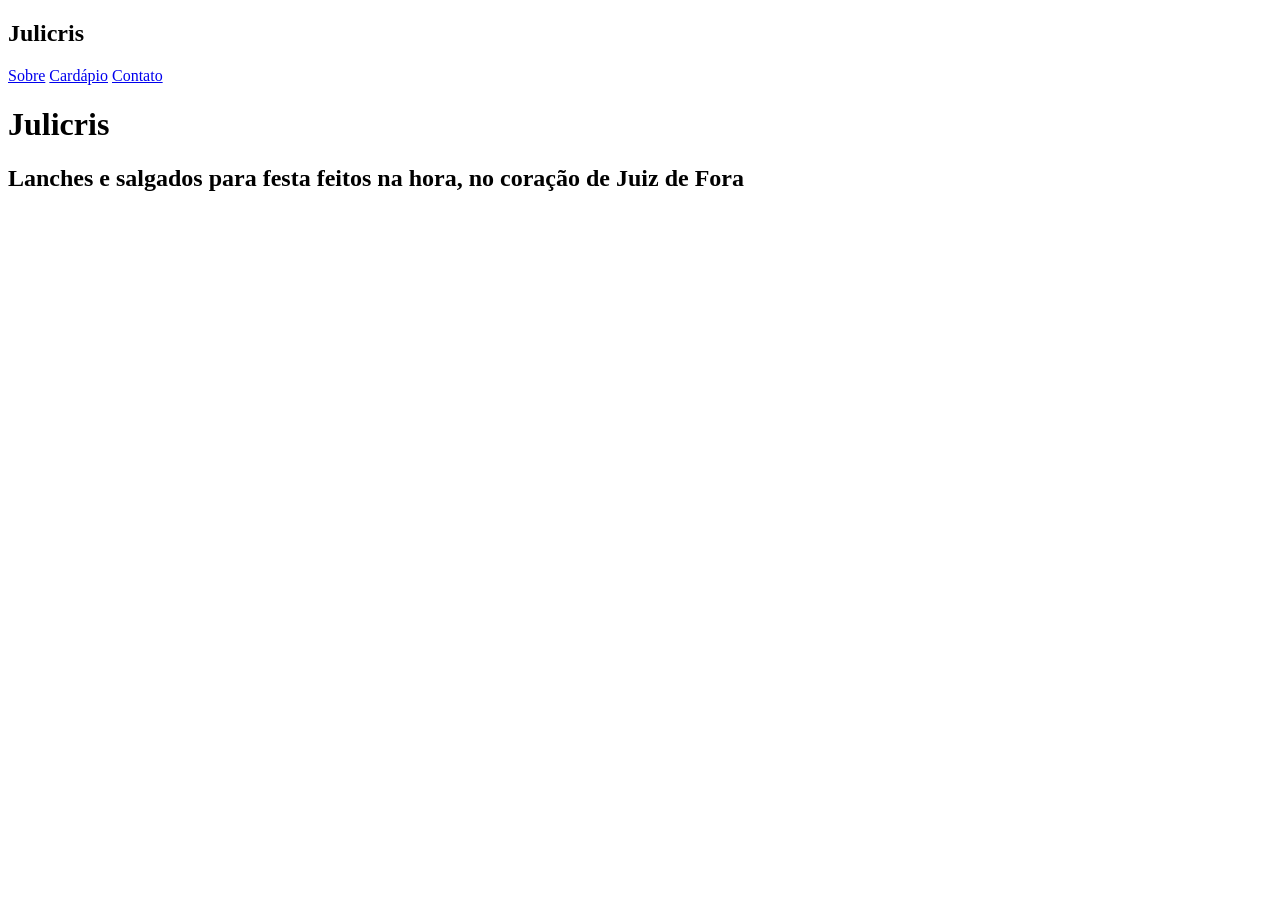
==== index.html @ df120e3b "Adicionando as informações iniciais" ====
<!DOCTYPE html>
<html lang="pt-br">
<head>
    <meta charset="UTF-8">
    <meta http-equiv="X-UA-Compatible" content="IE=edge">
    <meta name="viewport" content="width=device-width, initial-scale=1.0">
    <title>Lanchonete Julicris</title>
</head>
<body>
    <nav class="navbar">
        <div class="container">
            <h1 id="titulo_nav">Julicris</h1>
            <div class="opcoes">
                <a id="sobre_nav" href="#sobre">Sobre</a>
                <a id="cardapio_nav" href="#cardapio">Cardápio</a>
                <a id="contato_nav" href="#contato">Contato</a>
            </div>
        </div>
    </nav>
    <header>
        <h1>Julicris</h1>
        <h2>Lanches e salgados para festa feitos na hora, no coração de Juiz de Fora</h2>
    </header>
</body>
</html>
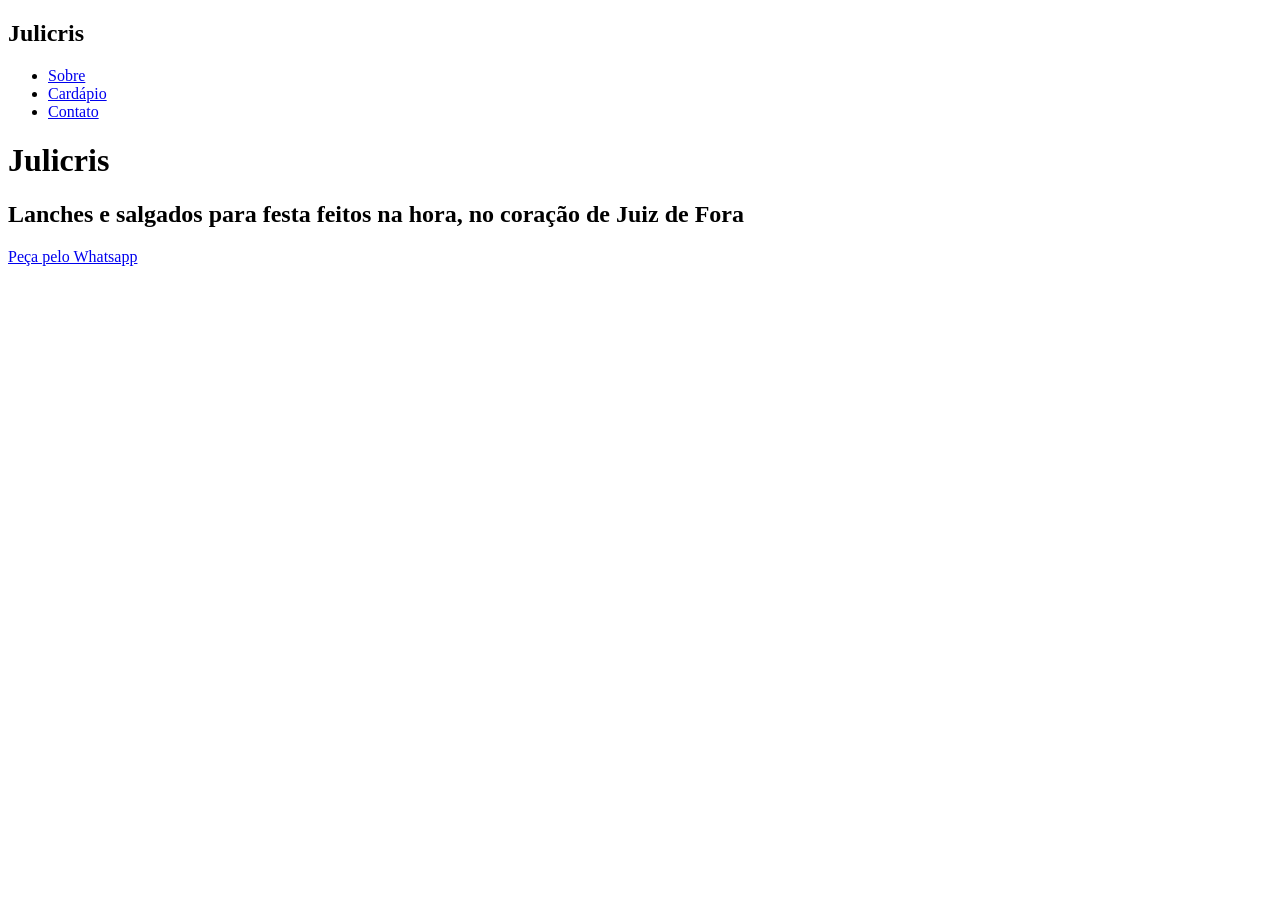
==== commit 328e6c9c: "Criação do esqueleto da página de cardápio e inicio de estilização" ====
--- a/index.html
+++ b/index.html
@@ -4,6 +4,7 @@
     <meta charset="UTF-8">
     <meta http-equiv="X-UA-Compatible" content="IE=edge">
     <meta name="viewport" content="width=device-width, initial-scale=1.0">
+    
     <title>Lanchonete Julicris</title>
 </head>
 <body>
@@ -11,15 +12,23 @@
         <div class="container">
             <h1 id="titulo_nav">Julicris</h1>
             <div class="opcoes">
-                <a id="sobre_nav" href="#sobre">Sobre</a>
-                <a id="cardapio_nav" href="#cardapio">Cardápio</a>
-                <a id="contato_nav" href="#contato">Contato</a>
+                <ul>
+                <li><a id="sobre_nav" href="#sobre">Sobre</a></li>
+                <li><a id="cardapio_nav" href="#cardapio">Cardápio</a></li>
+                <li><a id="contato_nav" href="#contato">Contato</a></li>
+                </ul>
             </div>
         </div>
     </nav>
     <header>
-        <h1>Julicris</h1>
-        <h2>Lanches e salgados para festa feitos na hora, no coração de Juiz de Fora</h2>
+        <div class="titulo_header">
+            <h1>Julicris</h1>
+            <h2>Lanches e salgados para festa feitos na hora, no coração de Juiz de Fora</h2>
+        </div>
+        <div class="botao_wpp">
+            <a href="#">Peça pelo Whatsapp</a>
+        </div>
     </header>
+
 </body>
 </html>
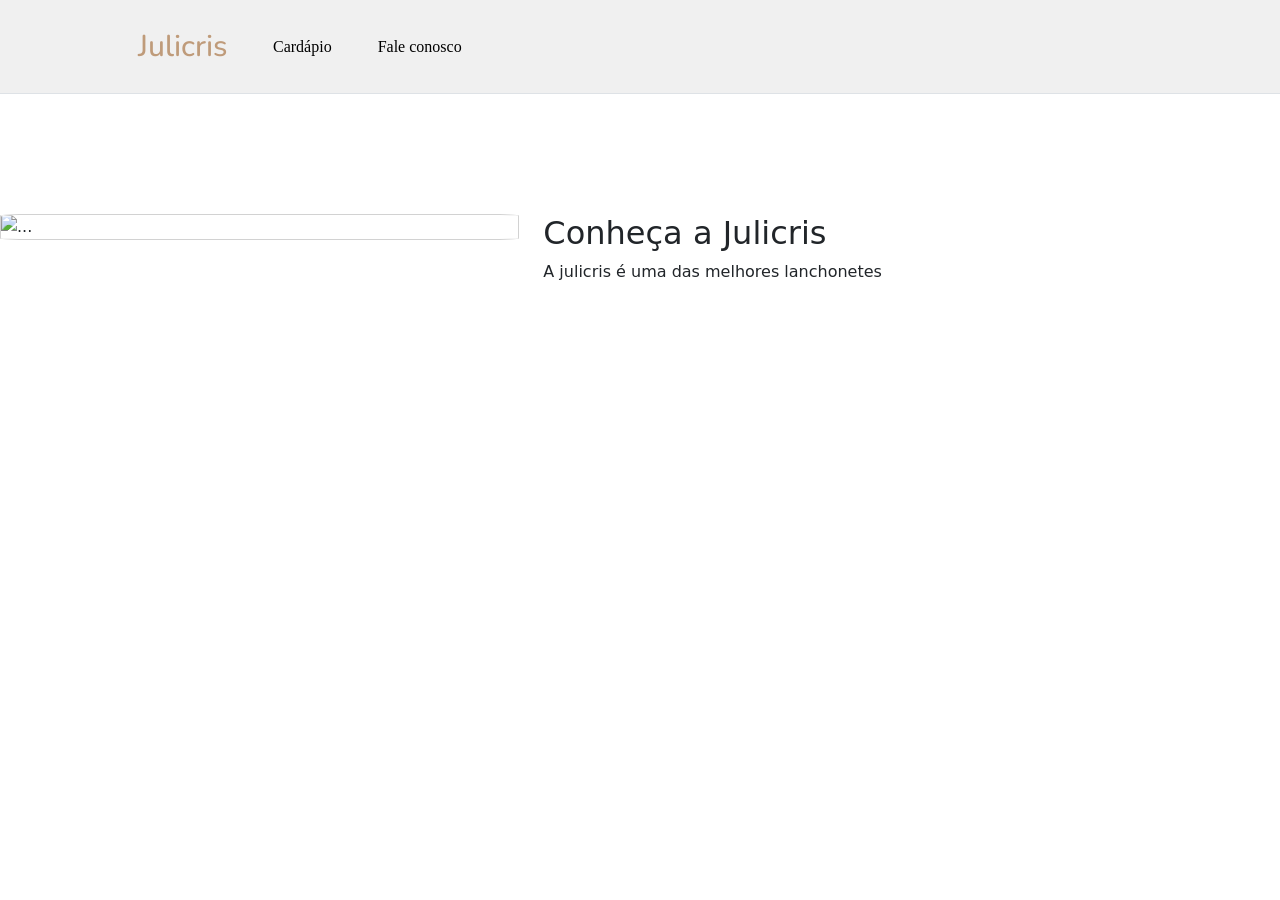
==== commit 58f4688b: "jp fez coisas" ====
--- a/index.html
+++ b/index.html
@@ -1,34 +1,62 @@
 <!DOCTYPE html>
-<html lang="pt-br">
+<html lang="en">
 <head>
     <meta charset="UTF-8">
-    <meta http-equiv="X-UA-Compatible" content="IE=edge">
     <meta name="viewport" content="width=device-width, initial-scale=1.0">
-    
-    <title>Lanchonete Julicris</title>
+    <title>Julicris</title>
+    <link href="https://cdn.jsdelivr.net/npm/bootstrap@5.3.8/dist/css/bootstrap.min.css" rel="stylesheet" integrity="sha384-sRIl4kxILFvY47J16cr9ZwB07vP4J8+LH7qKQnuqkuIAvNWLzeN8tE5YBujZqJLB" crossorigin="anonymous">
+    <link rel="stylesheet" href="assets/css/style.css">
+    <link rel="preconnect" href="https://fonts.googleapis.com">
+    <link rel="preconnect" href="https://fonts.gstatic.com" crossorigin>
+    <link href="https://fonts.googleapis.com/css2?family=Nunito:ital,wght@0,200..1000;1,200..1000&display=swap" rel="stylesheet">
 </head>
 <body>
-    <nav class="navbar">
-        <div class="container">
-            <h1 id="titulo_nav">Julicris</h1>
-            <div class="opcoes">
-                <ul>
-                <li><a id="sobre_nav" href="#sobre">Sobre</a></li>
-                <li><a id="cardapio_nav" href="#cardapio">Cardápio</a></li>
-                <li><a id="contato_nav" href="#contato">Contato</a></li>
-                </ul>
+    <header class="nav p-3 mb-3 border-bottom navegacao">
+    <div class="container">
+        <div class="d-flex flex-wrap align-items-center justify-content-center justify-content-lg-start">
+        
+        <a href="/" class="d-flex align-items-center mb-2 mb-lg-0 link-body-emphasis text-decoration-none">
+            <svg class="bi me-2" width="40" height="32" role="img" aria-label="Bootstrap">
+            <use xlink:href="#bootstrap"></use>
+            </svg>
+        </a>
+        <ul class="nav col-12 col-lg-auto me-lg-auto mb-2 justify-content-center mb-md-0 nav2">
+            <li>
+            <a href="#" class="nav-link px-2 link-secondary logo">Julicris</a>
+            </li>
+            <li>
+            <a href="#" class="nav-link px-2 link-body-emphasis">Cardápio</a>
+            </li>
+            <li>
+            <a href="#" class="nav-link px-2 link-body-emphasis">Fale conosco</a>
+            </li>
+            <li>
+            <a href="#" class="nav-link px-2 link-body-emphasis"></a>
+            </li>
+        </ul>
+
+        </div>
+    </div>
+    </header>
+
+    <div class="sobre-container">
+        <div class="row">
+            <div class="col-7 col-lg-5 ">
+                <div class="card caixa" >
+                    <img class="coxinha" src="https://www.receitadevovo.com.br/_next/image?url=https%3A%2F%2Fd2qcpt1idvpipw.cloudfront.net%2Frecipes%2F2022%2F01%2FMassa-de-salgado-frito.png&w=3840&q=75" class="card-img-top" alt="...">
+                </div>
+            </div>
+            <div class="col-5 col-lg-5 ">
+                <div class="sobre">
+                    <h2>Conheça a Julicris</h2>
+                    <p> A julicris é uma das melhores lanchonetes</p>
+                </div>
             </div>
         </div>
-    </nav>
-    <header>
-        <div class="titulo_header">
-            <h1>Julicris</h1>
-            <h2>Lanches e salgados para festa feitos na hora, no coração de Juiz de Fora</h2>
-        </div>
-        <div class="botao_wpp">
-            <a href="#">Peça pelo Whatsapp</a>
-        </div>
-    </header>
+    </div>
+</div>
 
+    <script src="https://cdn.jsdelivr.net/npm/@popperjs/core@2.11.8/dist/umd/popper.min.js" integrity="sha384-I7E8VVD/ismYTF4hNIPjVp/Zjvgyol6VFvRkX/vR+Vc4jQkC+hVqc2pM8ODewa9r" crossorigin="anonymous"></script>
+    <script src="https://cdn.jsdelivr.net/npm/bootstrap@5.3.8/dist/js/bootstrap.min.js" integrity="sha384-G/EV+4j2dNv+tEPo3++6LCgdCROaejBqfUeNjuKAiuXbjrxilcCdDz6ZAVfHWe1Y" crossorigin="anonymous"></script>
 </body>
-</html>+</html> 
--- a/assets/css/style.css
+++ b/assets/css/style.css
@@ -0,0 +1,37 @@
+*{
+    margin: 0;
+    padding: 0;
+    box-sizing: border-box;
+}
+
+
+body{
+    height: 100vh;
+}
+.navegacao{
+    background-color: rgb(240, 240, 240);
+}
+.nav2{
+    display: flex;
+    align-items: center;
+    gap: 30px;
+    font-family: "montserrat";
+    font-weight: 500;
+    
+}
+
+.logo{
+    font-size: 30px;
+    font-family: "Nunito";
+    color: #BF9B7A !important;
+}
+.caixa{
+    border-radius: 6%;
+    margin-top: 20%;
+}
+.coxinha{
+    border-radius: 6%;
+}
+.sobre{
+    margin-top: 20%;
+}
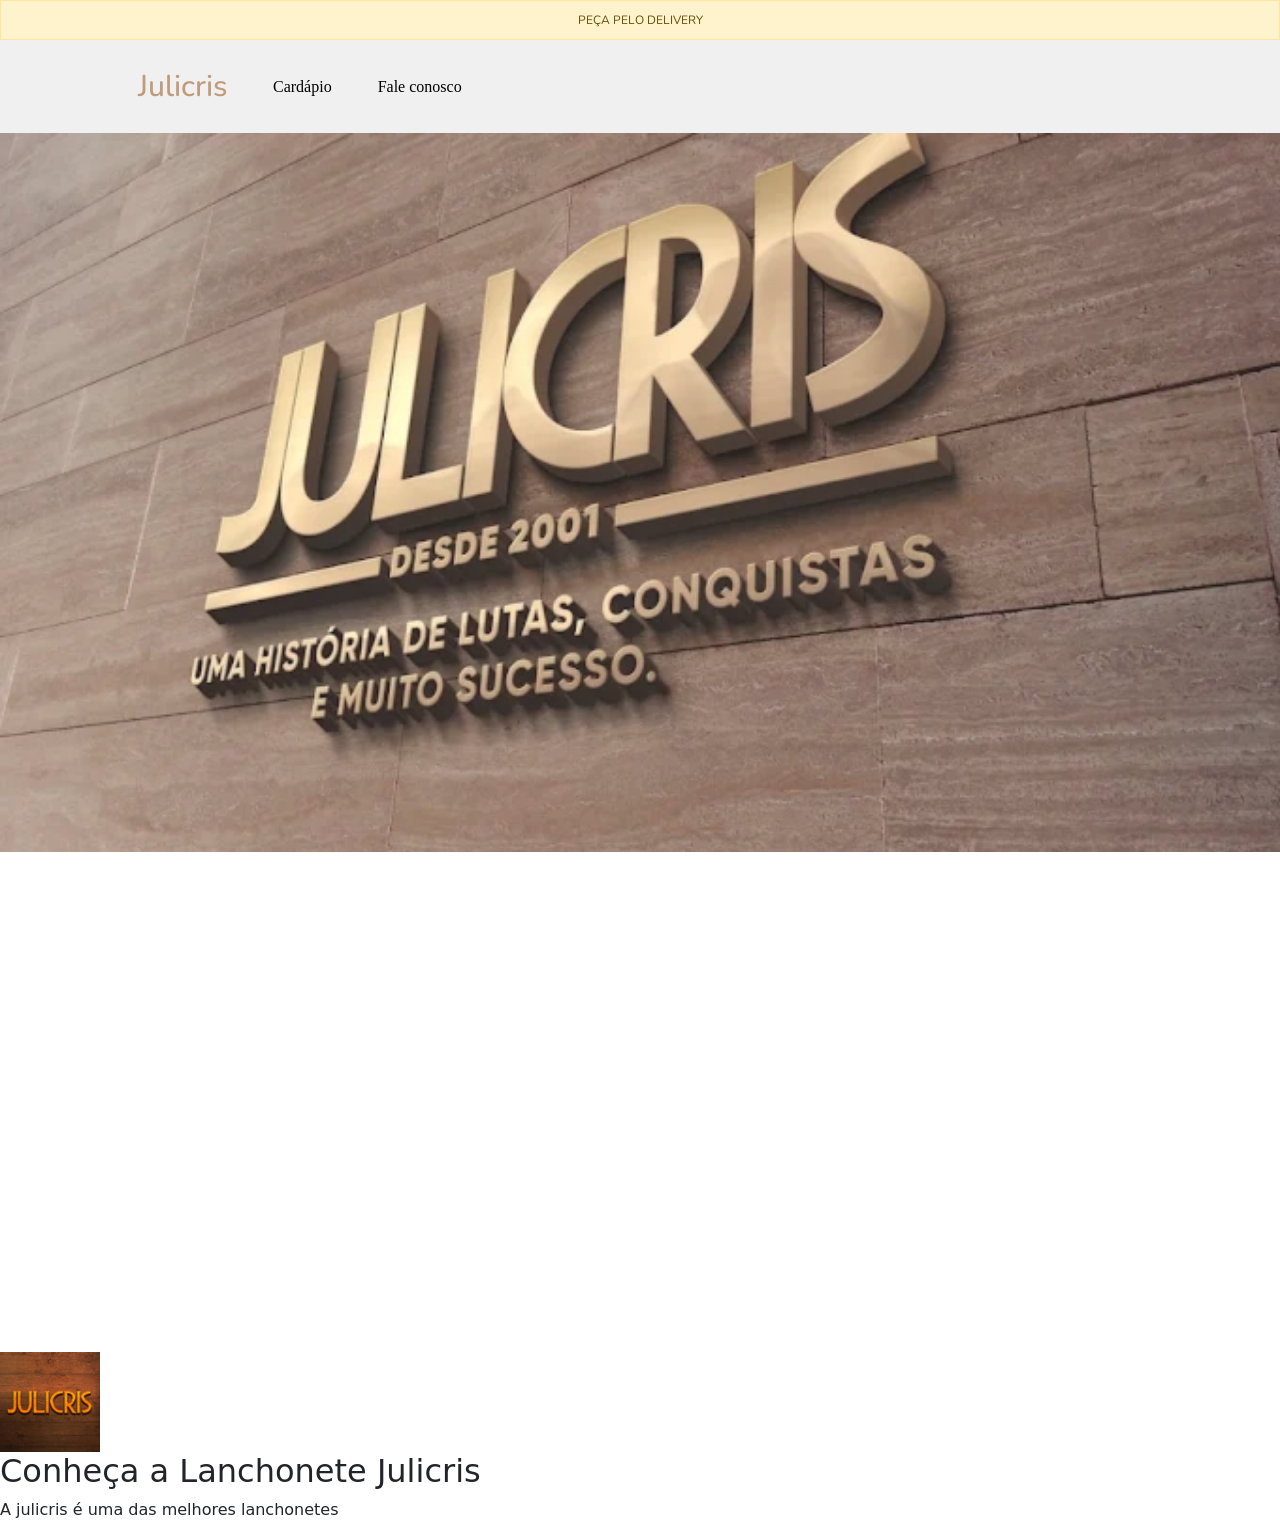
==== commit 09888aae: "faltando quase tudo" ====
--- a/index.html
+++ b/index.html
@@ -11,7 +11,8 @@
     <link href="https://fonts.googleapis.com/css2?family=Nunito:ital,wght@0,200..1000;1,200..1000&display=swap" rel="stylesheet">
 </head>
 <body>
-    <header class="nav p-3 mb-3 border-bottom navegacao">
+    <div class="alert alert-warning" role="alert">PEÇA PELO DELIVERY</div>
+    <header class="nav p-3 navegacao">
     <div class="container">
         <div class="d-flex flex-wrap align-items-center justify-content-center justify-content-lg-start">
         
@@ -38,24 +39,14 @@
         </div>
     </div>
     </header>
-
-    <div class="sobre-container">
-        <div class="row">
-            <div class="col-7 col-lg-5 ">
-                <div class="card caixa" >
-                    <img class="coxinha" src="https://www.receitadevovo.com.br/_next/image?url=https%3A%2F%2Fd2qcpt1idvpipw.cloudfront.net%2Frecipes%2F2022%2F01%2FMassa-de-salgado-frito.png&w=3840&q=75" class="card-img-top" alt="...">
-                </div>
-            </div>
-            <div class="col-5 col-lg-5 ">
-                <div class="sobre">
-                    <h2>Conheça a Julicris</h2>
-                    <p> A julicris é uma das melhores lanchonetes</p>
-                </div>
-            </div>
+    <main>
+        <img class="img-principal" src="assets/images/unnamed.webp" class="card-img-top" alt="...">
+        <div class="sobre">
+            <img src="assets/images/images.jpg" alt="..." width="100">
+            <h2>Conheça a Lanchonete Julicris</h2>
+            <p> A julicris é uma das melhores lanchonetes</p>
         </div>
-    </div>
-</div>
-
+    </main>
     <script src="https://cdn.jsdelivr.net/npm/@popperjs/core@2.11.8/dist/umd/popper.min.js" integrity="sha384-I7E8VVD/ismYTF4hNIPjVp/Zjvgyol6VFvRkX/vR+Vc4jQkC+hVqc2pM8ODewa9r" crossorigin="anonymous"></script>
     <script src="https://cdn.jsdelivr.net/npm/bootstrap@5.3.8/dist/js/bootstrap.min.js" integrity="sha384-G/EV+4j2dNv+tEPo3++6LCgdCROaejBqfUeNjuKAiuXbjrxilcCdDz6ZAVfHWe1Y" crossorigin="anonymous"></script>
 </body>
--- a/assets/css/style.css
+++ b/assets/css/style.css
@@ -8,6 +8,7 @@
 body{
     height: 100vh;
 }
+
 .navegacao{
     background-color: rgb(240, 240, 240);
 }
@@ -17,7 +18,6 @@
     gap: 30px;
     font-family: "montserrat";
     font-weight: 500;
-    
 }
 
 .logo{
@@ -25,13 +25,33 @@
     font-family: "Nunito";
     color: #BF9B7A !important;
 }
+
 .caixa{
     border-radius: 6%;
     margin-top: 20%;
 }
-.coxinha{
-    border-radius: 6%;
+
+.img-principal {
+    width: 100vw;
+    opacity: 90%;
 }
+
 .sobre{
-    margin-top: 20%;
+    display: flex;
+    flex-direction: column;
+    margin-top: 500px;
+}
+
+.alert {
+    display: flex;
+    margin-bottom: 0px;
+    padding: 10px;
+    justify-content: center;
+    font-family: "Nunito";
+    font-size: 12px;
+    border-radius: 0px;
+}
+
+.row {
+    --bs-gutter-x: 0px;
 }
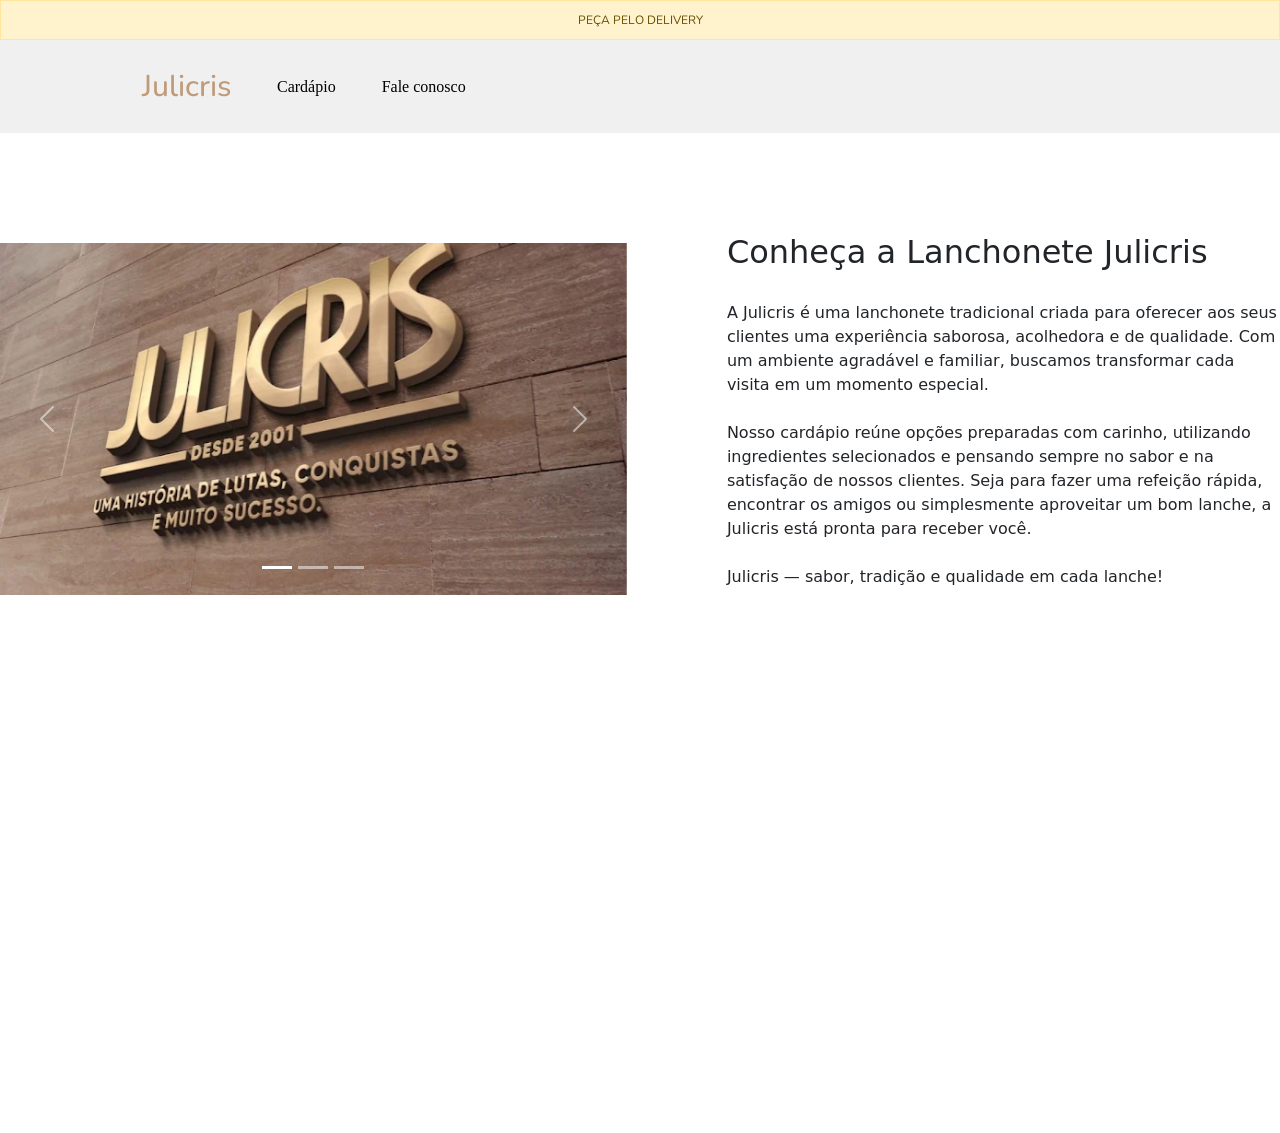
==== commit 785f3a79: "terminando o escopo sobre" ====
--- a/index.html
+++ b/index.html
@@ -11,9 +11,9 @@
     <link href="https://fonts.googleapis.com/css2?family=Nunito:ital,wght@0,200..1000;1,200..1000&display=swap" rel="stylesheet">
 </head>
 <body>
+    <header class="nav navegacao">
     <div class="alert alert-warning" role="alert">PEÇA PELO DELIVERY</div>
-    <header class="nav p-3 navegacao">
-    <div class="container">
+    <div class="container p-3">
         <div class="d-flex flex-wrap align-items-center justify-content-center justify-content-lg-start">
         
         <a href="/" class="d-flex align-items-center mb-2 mb-lg-0 link-body-emphasis text-decoration-none">
@@ -40,11 +40,37 @@
     </div>
     </header>
     <main>
-        <img class="img-principal" src="assets/images/unnamed.webp" class="card-img-top" alt="...">
         <div class="sobre">
-            <img src="assets/images/images.jpg" alt="..." width="100">
-            <h2>Conheça a Lanchonete Julicris</h2>
-            <p> A julicris é uma das melhores lanchonetes</p>
+            <div id="carouselExampleIndicators" class="carousel slide">
+            <div class="carousel-indicators">
+                <button type="button" data-bs-target="#carouselExampleIndicators" data-bs-slide-to="0" class="active" aria-current="true" aria-label="Slide 1"></button>
+                <button type="button" data-bs-target="#carouselExampleIndicators" data-bs-slide-to="1" aria-label="Slide 2"></button>
+                <button type="button" data-bs-target="#carouselExampleIndicators" data-bs-slide-to="2" aria-label="Slide 3"></button>
+            </div>
+            <div class="carousel-inner">
+                <div class="carousel-item active">
+                <img src="assets/images/unnamed.webp" class="d-block w-100" alt="...">
+                </div>
+                <div class="carousel-item">
+                <img src="..." class="d-block w-100" alt="...">
+                </div>
+                <div class="carousel-item">
+                <img src="..." class="d-block w-100" alt="...">
+                </div>
+            </div>
+            <button class="carousel-control-prev" type="button" data-bs-target="#carouselExampleIndicators" data-bs-slide="prev">
+                <span class="carousel-control-prev-icon" aria-hidden="true"></span>
+                <span class="visually-hidden">Previous</span>
+            </button>
+            <button class="carousel-control-next" type="button" data-bs-target="#carouselExampleIndicators" data-bs-slide="next">
+                <span class="carousel-control-next-icon" aria-hidden="true"></span>
+                <span class="visually-hidden">Next</span>
+            </button>
+            </div>
+            <div class="sobre-texto">
+                <h2>Conheça a Lanchonete Julicris</h2>
+                <p>A Julicris é uma lanchonete tradicional criada para oferecer aos seus clientes uma experiência saborosa, acolhedora e de qualidade. Com um ambiente agradável e familiar, buscamos transformar cada visita em um momento especial.<br><br>Nosso cardápio reúne opções preparadas com carinho, utilizando ingredientes selecionados e pensando sempre no sabor e na satisfação de nossos clientes. Seja para fazer uma refeição rápida, encontrar os amigos ou simplesmente aproveitar um bom lanche, a Julicris está pronta para receber você.<br><br>Julicris — sabor, tradição e qualidade em cada lanche!</p>
+            </div>
         </div>
     </main>
     <script src="https://cdn.jsdelivr.net/npm/@popperjs/core@2.11.8/dist/umd/popper.min.js" integrity="sha384-I7E8VVD/ismYTF4hNIPjVp/Zjvgyol6VFvRkX/vR+Vc4jQkC+hVqc2pM8ODewa9r" crossorigin="anonymous"></script>
--- a/assets/css/style.css
+++ b/assets/css/style.css
@@ -4,6 +4,11 @@
     box-sizing: border-box;
 }
 
+header {
+    top: 0;
+    position: fixed;
+    width: 100%;
+}
 
 body{
     height: 100vh;
@@ -20,6 +25,10 @@
     font-weight: 500;
 }
 
+main {
+    margin-top: 133px;
+}
+
 .logo{
     font-size: 30px;
     font-family: "Nunito";
@@ -31,15 +40,31 @@
     margin-top: 20%;
 }
 
-.img-principal {
+/* .img-principal {
     width: 100vw;
-    opacity: 90%;
-}
+    background-size: cover;
+    height: 50%;
+    position: relative;
+    z-index: -1;
+    height: 700px;
+} */
 
 .sobre{
     display: flex;
-    flex-direction: column;
-    margin-top: 500px;
+    justify-content: center;
+    gap: 100px;
+    z-index: -1;
+    position: relative;
+    margin-top: 233px;
+    align-items: center;
+}
+
+.sobre-texto {
+    width: 600px;
+}
+
+.sobre-texto h2 {
+    margin-bottom: 30px;
 }
 
 .alert {
@@ -50,6 +75,7 @@
     font-family: "Nunito";
     font-size: 12px;
     border-radius: 0px;
+    width: 100%;
 }
 
 .row {
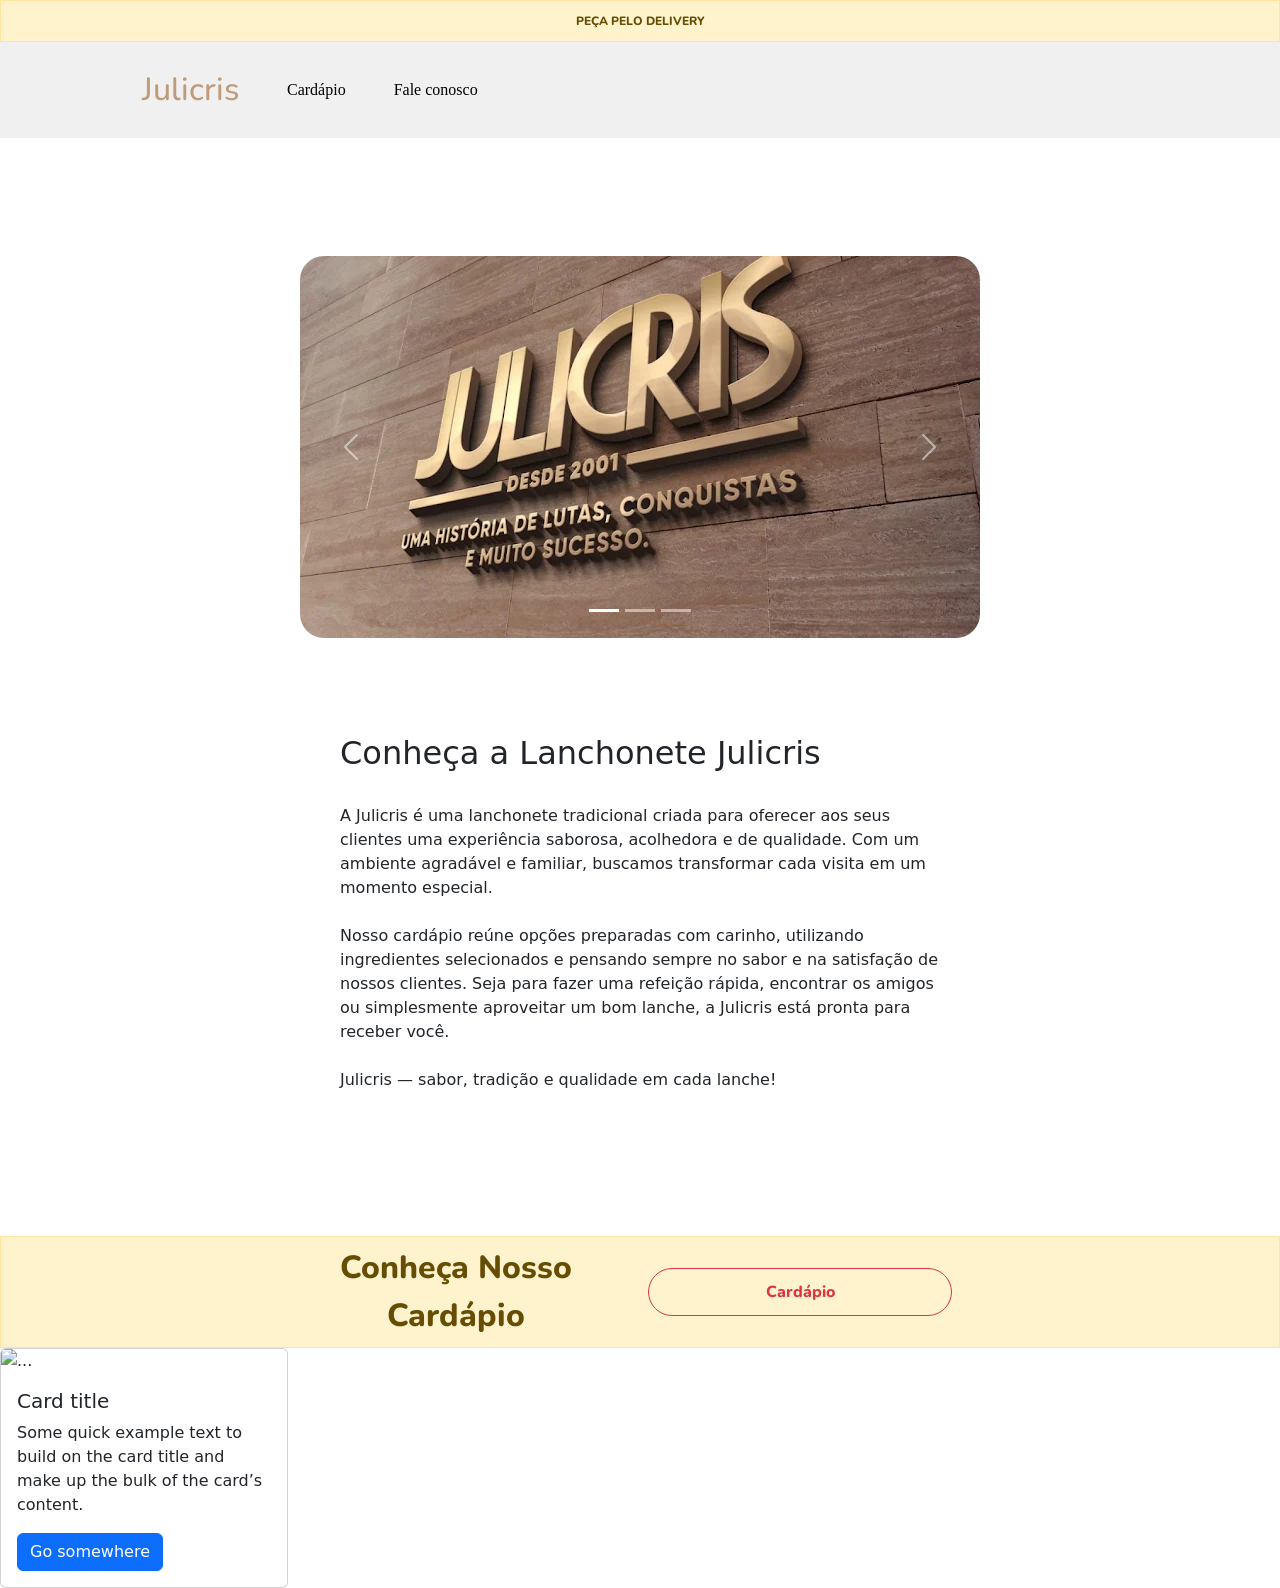
==== commit 7c888756: "Adicionado Cards" ====
--- a/index.html
+++ b/index.html
@@ -12,7 +12,7 @@
 </head>
 <body>
     <header class="nav navegacao">
-    <div class="alert alert-warning" role="alert">PEÇA PELO DELIVERY</div>
+    <div id="alerta-cabecalho" class="alert alert-warning" role="alert">PEÇA PELO DELIVERY</div>
     <div class="container p-3">
         <div class="d-flex flex-wrap align-items-center justify-content-center justify-content-lg-start">
         
@@ -26,7 +26,7 @@
             <a href="#" class="nav-link px-2 link-secondary logo">Julicris</a>
             </li>
             <li>
-            <a href="#" class="nav-link px-2 link-body-emphasis">Cardápio</a>
+            <a href="cardapio.html" class="nav-link px-2 link-body-emphasis">Cardápio</a>
             </li>
             <li>
             <a href="#" class="nav-link px-2 link-body-emphasis">Fale conosco</a>
@@ -72,6 +72,15 @@
                 <p>A Julicris é uma lanchonete tradicional criada para oferecer aos seus clientes uma experiência saborosa, acolhedora e de qualidade. Com um ambiente agradável e familiar, buscamos transformar cada visita em um momento especial.<br><br>Nosso cardápio reúne opções preparadas com carinho, utilizando ingredientes selecionados e pensando sempre no sabor e na satisfação de nossos clientes. Seja para fazer uma refeição rápida, encontrar os amigos ou simplesmente aproveitar um bom lanche, a Julicris está pronta para receber você.<br><br>Julicris — sabor, tradição e qualidade em cada lanche!</p>
             </div>
         </div>
+        <div id="alerta-cardapio" class="alert alert-warning" role="alert"><span class="cnc"><div class="cn">Conheça Nosso</div> <div class="cn2">Cardápio</div></span><button type="button" class="btn btn-outline-danger">Cardápio</button></div>
+        <div class="card" style="width: 18rem;">
+            <img src="..." class="card-img-top" alt="...">
+            <div class="card-body">
+                <h5 class="card-title">Card title</h5>
+                <p class="card-text">Some quick example text to build on the card title and make up the bulk of the card’s content.</p>
+                <a href="#" class="btn btn-primary">Go somewhere</a>
+            </div>
+        </div>
     </main>
     <script src="https://cdn.jsdelivr.net/npm/@popperjs/core@2.11.8/dist/umd/popper.min.js" integrity="sha384-I7E8VVD/ismYTF4hNIPjVp/Zjvgyol6VFvRkX/vR+Vc4jQkC+hVqc2pM8ODewa9r" crossorigin="anonymous"></script>
     <script src="https://cdn.jsdelivr.net/npm/bootstrap@5.3.8/dist/js/bootstrap.min.js" integrity="sha384-G/EV+4j2dNv+tEPo3++6LCgdCROaejBqfUeNjuKAiuXbjrxilcCdDz6ZAVfHWe1Y" crossorigin="anonymous"></script>
--- a/assets/css/style.css
+++ b/assets/css/style.css
@@ -20,17 +20,13 @@
 .nav2{
     display: flex;
     align-items: center;
-    gap: 30px;
+    gap: 2rem;
     font-family: "montserrat";
     font-weight: 500;
 }
 
-main {
-    margin-top: 133px;
-}
-
 .logo{
-    font-size: 30px;
+    font-size: 2rem;
     font-family: "Nunito";
     color: #BF9B7A !important;
 }
@@ -40,44 +36,75 @@
     margin-top: 20%;
 }
 
-/* .img-principal {
-    width: 100vw;
-    background-size: cover;
-    height: 50%;
-    position: relative;
-    z-index: -1;
-    height: 700px;
-} */
-
 .sobre{
     display: flex;
     justify-content: center;
-    gap: 100px;
+    gap: 6rem;
     z-index: -1;
     position: relative;
-    margin-top: 233px;
+    margin-top: 16rem;
     align-items: center;
+    flex-wrap: wrap;
 }
 
 .sobre-texto {
-    width: 600px;
+    width: 37.5rem;
 }
 
 .sobre-texto h2 {
-    margin-bottom: 30px;
+    margin-bottom: 2rem;
 }
 
-.alert {
+#alerta-cabecalho {
     display: flex;
     margin-bottom: 0px;
-    padding: 10px;
+    padding: 0.7rem;
     justify-content: center;
     font-family: "Nunito";
-    font-size: 12px;
+    font-size: 0.75rem;
+    font-weight: 800;
     border-radius: 0px;
     width: 100%;
 }
 
+#alerta-cardapio {
+    display: flex;
+    margin-bottom: 0px;
+    padding: 0.7rem;
+    justify-content: center;
+    gap: 4rem;
+    border-radius: 0px;
+    width: 100%;
+    margin-top: 8rem;
+    height: 7rem;
+    font-family: 'Nunito';
+    font-size: 2rem;
+    font-weight: 800;
+    align-items: center;
+}
+
+#alerta-cardapio span {
+    width: 16rem;
+}
+
+#alerta-cardapio button {
+    width: 19rem;
+    height: 3rem;
+    border-radius: 2.5rem;
+    font-family: 'Nunito';
+    font-weight: 800;
+}
+
+.cn2, .cn{
+    display: flex;
+    width: 100%;
+    justify-content: center;
+}
+
 .row {
     --bs-gutter-x: 0px;
+}
+
+.d-block {
+    border-radius: 1.5rem;
 }
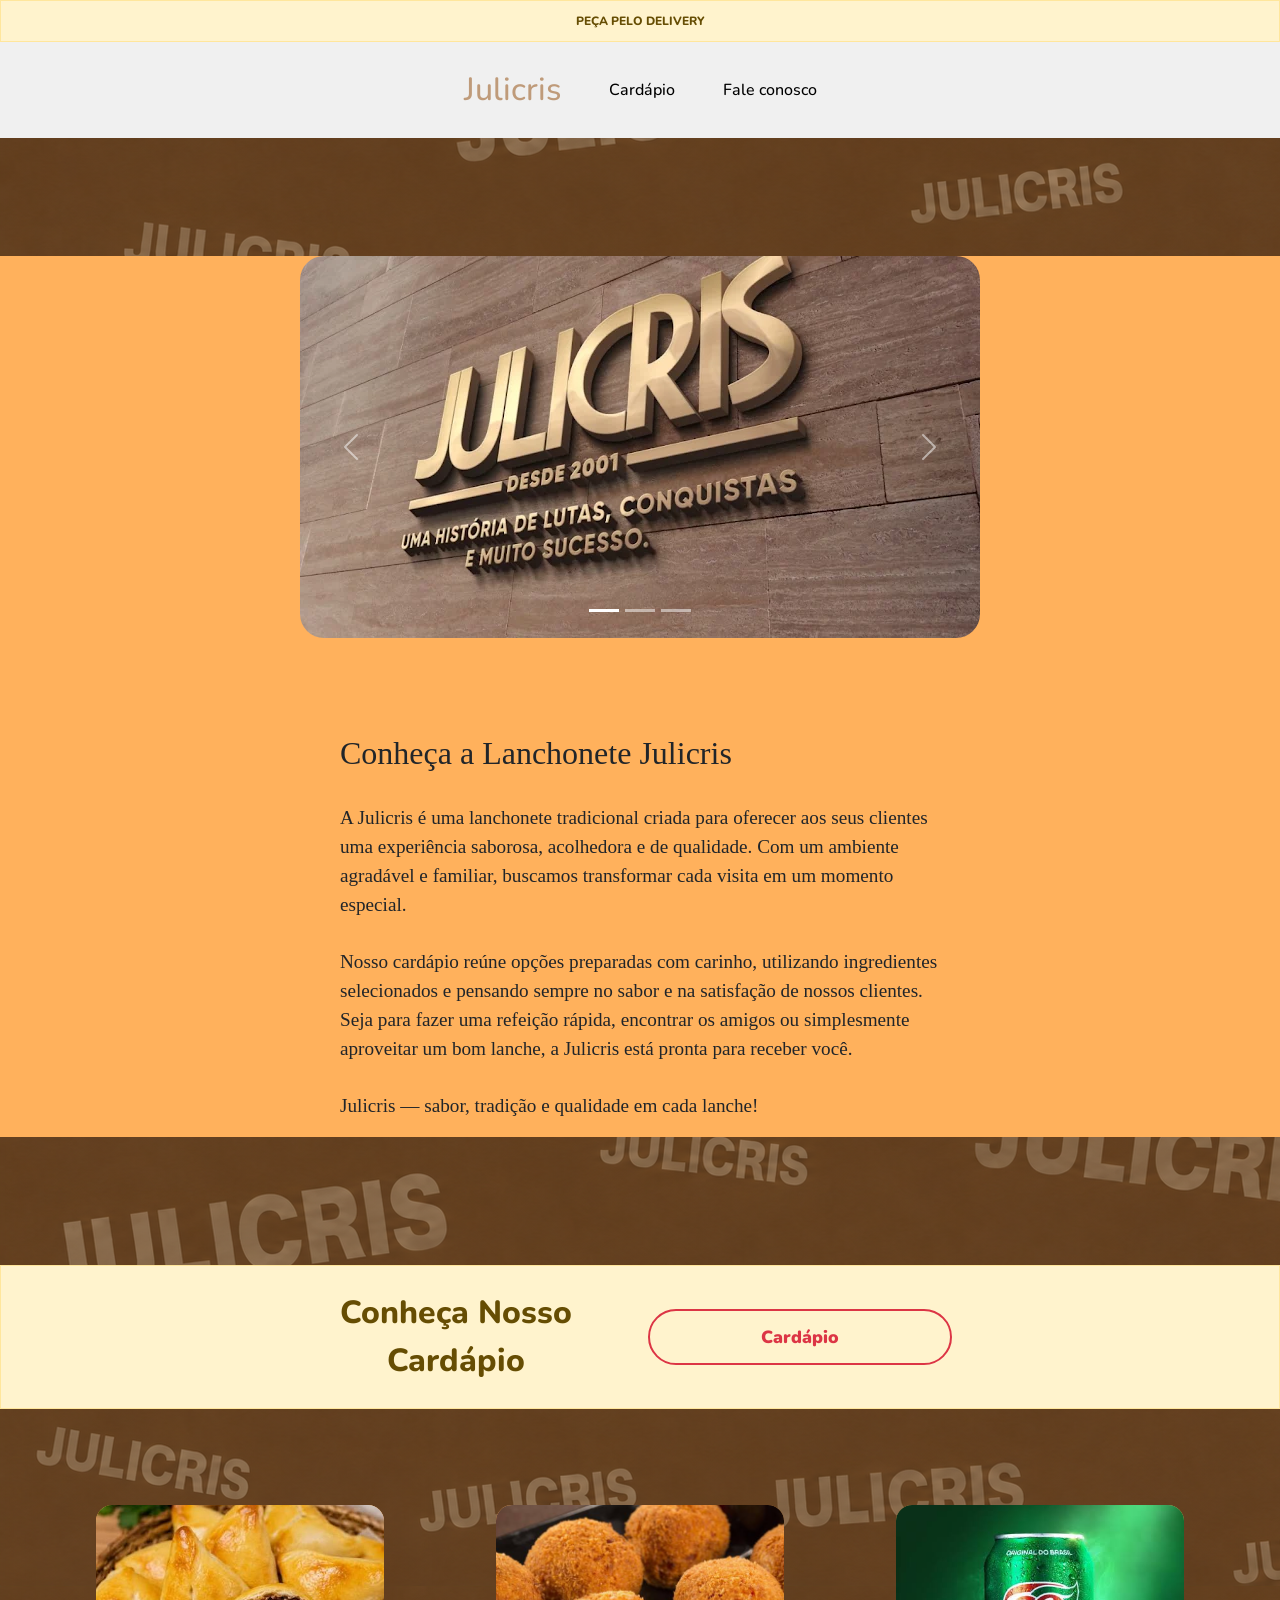
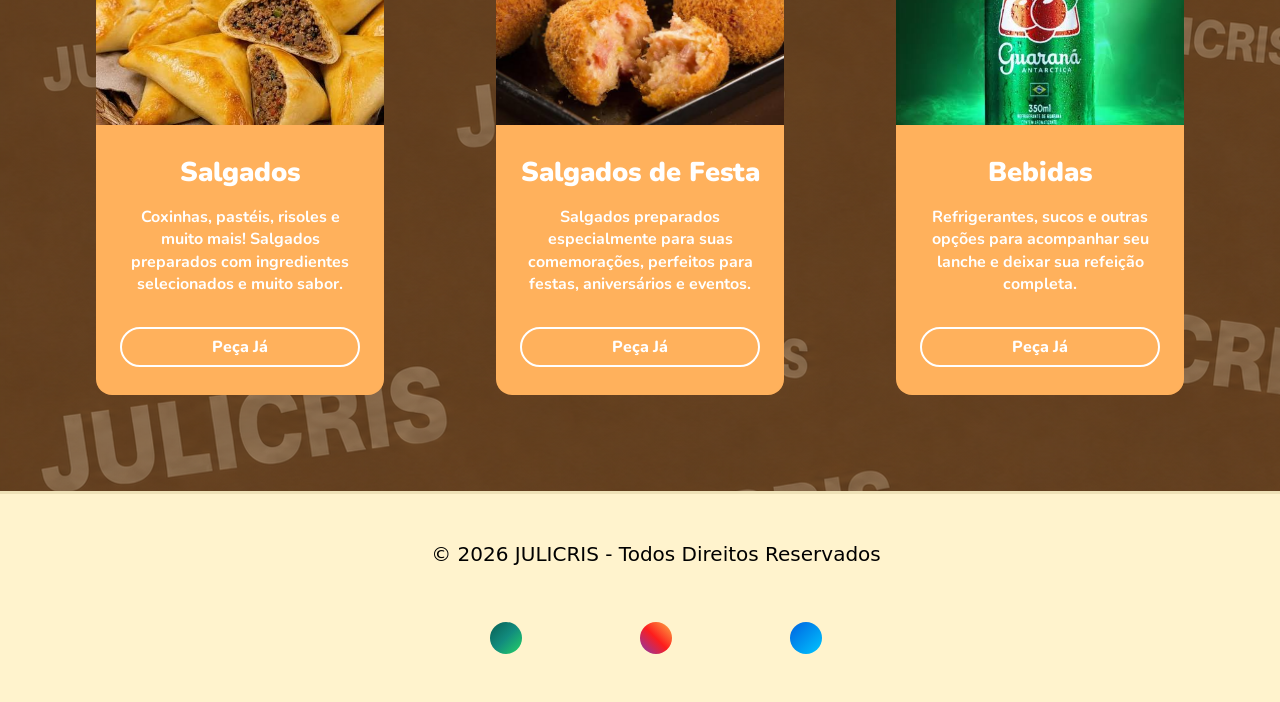
==== commit 65a3a23a: "Terminando estilização" ====
--- a/index.html
+++ b/index.html
@@ -9,6 +9,7 @@
     <link rel="preconnect" href="https://fonts.googleapis.com">
     <link rel="preconnect" href="https://fonts.gstatic.com" crossorigin>
     <link href="https://fonts.googleapis.com/css2?family=Nunito:ital,wght@0,200..1000;1,200..1000&display=swap" rel="stylesheet">
+    <script src="https://kit.fontawesome.com/b433562c70.js" crossorigin="anonymous"></script>
 </head>
 <body>
     <header class="nav navegacao">
@@ -49,13 +50,13 @@
             </div>
             <div class="carousel-inner">
                 <div class="carousel-item active">
-                <img src="assets/images/unnamed.webp" class="d-block w-100" alt="...">
+                <img src="assets/images/unnamed.webp" class="d-blocks w-100" alt="...">
                 </div>
                 <div class="carousel-item">
-                <img src="..." class="d-block w-100" alt="...">
+                <img src="..." class="d-blocks w-100" alt="...">
                 </div>
                 <div class="carousel-item">
-                <img src="..." class="d-block w-100" alt="...">
+                <img src="..." class="d-blocks w-100" alt="...">
                 </div>
             </div>
             <button class="carousel-control-prev" type="button" data-bs-target="#carouselExampleIndicators" data-bs-slide="prev">
@@ -72,16 +73,46 @@
                 <p>A Julicris é uma lanchonete tradicional criada para oferecer aos seus clientes uma experiência saborosa, acolhedora e de qualidade. Com um ambiente agradável e familiar, buscamos transformar cada visita em um momento especial.<br><br>Nosso cardápio reúne opções preparadas com carinho, utilizando ingredientes selecionados e pensando sempre no sabor e na satisfação de nossos clientes. Seja para fazer uma refeição rápida, encontrar os amigos ou simplesmente aproveitar um bom lanche, a Julicris está pronta para receber você.<br><br>Julicris — sabor, tradição e qualidade em cada lanche!</p>
             </div>
         </div>
-        <div id="alerta-cardapio" class="alert alert-warning" role="alert"><span class="cnc"><div class="cn">Conheça Nosso</div> <div class="cn2">Cardápio</div></span><button type="button" class="btn btn-outline-danger">Cardápio</button></div>
-        <div class="card" style="width: 18rem;">
-            <img src="..." class="card-img-top" alt="...">
-            <div class="card-body">
-                <h5 class="card-title">Card title</h5>
-                <p class="card-text">Some quick example text to build on the card title and make up the bulk of the card’s content.</p>
-                <a href="#" class="btn btn-primary">Go somewhere</a>
+        <div id="alerta-cardapio" class="alert alert-warning" role="alert"><span class="cnc"><div class="cn">Conheça Nosso</div> <div class="cn2">Cardápio</div></span><a href="cardapio.html"><button type="button" href="cardapio.html" class="btn btn-outline-danger">Cardápio</button></a></div>
+        <div class="cards-cardapio">
+            <div class="card" style="width: 18rem;">
+                <img src="assets/images/assado de carne.jpeg" class="card-img-top" alt="...">
+                <div class="card-body">
+                    <h5 class="card-title">Salgados</h5>
+                    <p class="card-text">Coxinhas, pastéis, risoles e muito mais! Salgados preparados com ingredientes selecionados e muito sabor.</p>
+                    <a href="#" class="btn btn-primary">Peça Já</a>
+                </div>
+            </div>
+            <div class="card" style="width: 18rem;">
+                <img src="assets/images/bolinha_de_presunto.jpeg" class="card-img-top" alt="...">
+                <div class="card-body">
+                    <h5 class="card-title">Salgados de Festa</h5>
+                    <p class="card-text">Salgados preparados especialmente para suas comemorações, perfeitos para festas, aniversários e eventos.</p>
+                    <a href="#" class="btn btn-primary">Peça Já</a>
+                </div>
+            </div>
+            <div class="card" style="width: 18rem;">
+                <img src="assets/images/guarana_aura.jpg" class="card-img-top" alt="...">
+                <div class="card-body">
+                    <h5 class="card-title">Bebidas</h5>
+                    <p class="card-text">Refrigerantes, sucos e outras opções para acompanhar seu lanche e deixar sua refeição completa.</p>
+                    <a href="#" class="btn btn-primary">Peça Já</a>
+                </div>
             </div>
         </div>
     </main>
+    <footer>
+        <ul>
+            <li><h5 id="redes_sociais">© 2026 JULICRIS - Todos Direitos Reservados </h5></li>
+            <li>
+                <div class="botoes">
+                    <a href="https://api.whatsapp.com/send?phone=553291640246" target="_blank"><h1 class="fa-brands fa-whatsapp"></h1></a>
+                    <a href="https://www.instagram.com/julicrisjf/" target="_blank"><h1 class="fa-brands fa-instagram"></h1></a>
+                    <a href="https://www.facebook.com/julicrisjf/mentions/" target="_blank"><h1 class="fa-brands fa-facebook" ></h1></a>
+                </div>
+            </li>
+        </ul>
+    </footer>
     <script src="https://cdn.jsdelivr.net/npm/@popperjs/core@2.11.8/dist/umd/popper.min.js" integrity="sha384-I7E8VVD/ismYTF4hNIPjVp/Zjvgyol6VFvRkX/vR+Vc4jQkC+hVqc2pM8ODewa9r" crossorigin="anonymous"></script>
     <script src="https://cdn.jsdelivr.net/npm/bootstrap@5.3.8/dist/js/bootstrap.min.js" integrity="sha384-G/EV+4j2dNv+tEPo3++6LCgdCROaejBqfUeNjuKAiuXbjrxilcCdDz6ZAVfHWe1Y" crossorigin="anonymous"></script>
 </body>
--- a/assets/css/style.css
+++ b/assets/css/style.css
@@ -4,25 +4,53 @@
     box-sizing: border-box;
 }
 
+:root{
+    --bg-nav: rgb(88, 54, 21);
+    --bg-button: #db8400;
+    --bg-section: #6b4425;
+    --bg-caixas:rgba(0, 0, 0, 0.5);
+    --bg-footer: rgb(104, 63, 25);
+    --bg-botoes: rgba(0, 0, 0, 0.8);
+    --text-color: #ffffff;
+    --text-color2: #000000; 
+    --text-color3: rgb(240, 145, 2);
+    --line-color: #a37f48;
+    --line-color2: rgba(212, 198, 150, 0.404);
+    --line-color3: rgb(240, 145, 2);
+    --julicris: rgb(255, 123, 0, 1);
+    --whatsapp: linear-gradient(135deg, #075e54, #128c7e, #25d366);
+    --instagram: linear-gradient(45deg, #833ab4, #fd1d1d, #fcb045);
+    --facebook: linear-gradient(135deg, #0062e0, #00c6ff); 
+}
+
 header {
     top: 0;
     position: fixed;
     width: 100%;
+    z-index: 1001;
 }
 
 body{
     height: 100vh;
+    background-image: url(../images/fundo_banner2_cardapio.png);
 }
 
 .navegacao{
     background-color: rgb(240, 240, 240);
 }
-.nav2{
-    display: flex;
-    align-items: center;
+
+.nav2 {
+    display: flex;
+    align-items: center;
+    justify-content: center;
     gap: 2rem;
-    font-family: "montserrat";
+    font-family: "Nunito";
     font-weight: 500;
+}
+
+header .container {
+    display: flex;
+    justify-content: center;
 }
 
 .logo{
@@ -45,6 +73,9 @@
     margin-top: 16rem;
     align-items: center;
     flex-wrap: wrap;
+    font-family: 'Familjen Grotesk';
+    font-size: 1.2rem;
+    background-color: #ffb15c;
 }
 
 .sobre-texto {
@@ -76,7 +107,7 @@
     border-radius: 0px;
     width: 100%;
     margin-top: 8rem;
-    height: 7rem;
+    height: 9rem;
     font-family: 'Nunito';
     font-size: 2rem;
     font-weight: 800;
@@ -89,10 +120,12 @@
 
 #alerta-cardapio button {
     width: 19rem;
-    height: 3rem;
+    height: 3.5rem;
     border-radius: 2.5rem;
     font-family: 'Nunito';
-    font-weight: 800;
+    font-weight: 900;
+    border: solid 2px;
+    font-size: 1.1rem;
 }
 
 .cn2, .cn{
@@ -105,6 +138,132 @@
     --bs-gutter-x: 0px;
 }
 
-.d-block {
+.d-blocks {
     border-radius: 1.5rem;
+}
+
+.card {
+    width: 18rem;
+    display: inline-block;
+    vertical-align: top;
+    margin: 1rem;
+    border: none;
+    border-radius: 1rem;
+    overflow: hidden;
+    background-color: #ffb15c;,
+}
+
+.card-img-top {
+    width: 100%;
+    height: 220px;
+    object-fit: cover;
+}
+
+.card-body {
+    height: 270px;
+    text-align: center;
+    padding: 2rem 1.5rem;
+}
+
+.card-title {
+    color: white;
+    font-family: "Nunito";
+    font-size: 1.7rem;
+    font-weight: 900;
+    margin-bottom: 1rem;
+}
+
+.card-text {
+    color: white;
+    font-family: "Nunito";
+    font-size: 1rem;
+    font-weight: 700;
+    line-height: 1.4;
+    margin-bottom: 2rem;
+}
+
+.card .btn {
+    width: 15rem;
+    border-radius: 2rem;
+    border: 2px solid white;
+    color: white;
+    background-color: transparent;
+    font-family: "Nunito";
+    font-size: 1rem;
+    font-weight: 800;
+}
+
+.card .btn:hover {
+    background-color: white;
+    color: #ffb15c;
+}
+
+.cards-cardapio {
+    gap: 5rem;
+    margin-top: 5rem;
+    margin-bottom: 5rem;
+    display: flex;
+    align-items: center;
+    justify-content: center;
+    flex-wrap: wrap;
+}
+
+footer {
+    background-color: #fff3cd;
+    color: #000;
+    display: flex;
+    flex-wrap: wrap;
+    align-items: center;
+    text-align: center;
+    justify-content: center;
+    flex-direction: column;
+    padding: 1rem;
+    font-size: 1.2rem;
+    border-top: 3px solid var(--line-color2);
+}
+
+footer ul a{
+    color: var(--text-color);
+    text-decoration: none;
+    display: flex;
+}
+
+footer ul {
+    list-style: none;
+    display: flex;
+    flex-direction: column;
+    margin-top: 2rem;
+    margin-bottom: 1.5rem;
+    gap: 3rem;
+    flex-wrap: wrap;
+}
+.botoes{
+    display: flex;
+    justify-content: space-around;
+    flex-wrap: wrap;
+}
+
+.fa-whatsapp{
+    background: var(--whatsapp);
+    padding: 1rem;
+    border-radius: 1rem;
+    font-size: 2.5rem;
+    transition:0.3s ease-in-out;
+}
+.fa-instagram{
+    background: var(--instagram);
+    padding: 1rem;
+    border-radius: 1rem;
+    font-size: 2.5rem;
+    transition: 0.3s ease-in-out;
+}
+.fa-facebook{
+    background: var(--facebook);
+    padding: 1rem;
+    border-radius: 1rem;
+    font-size: 2.5rem;
+    transition: 0.3s ease-in-out;
+}
+.fa-facebook:hover, .fa-instagram:hover, .fa-whatsapp:hover{
+    transform:scale(1.2);
 }
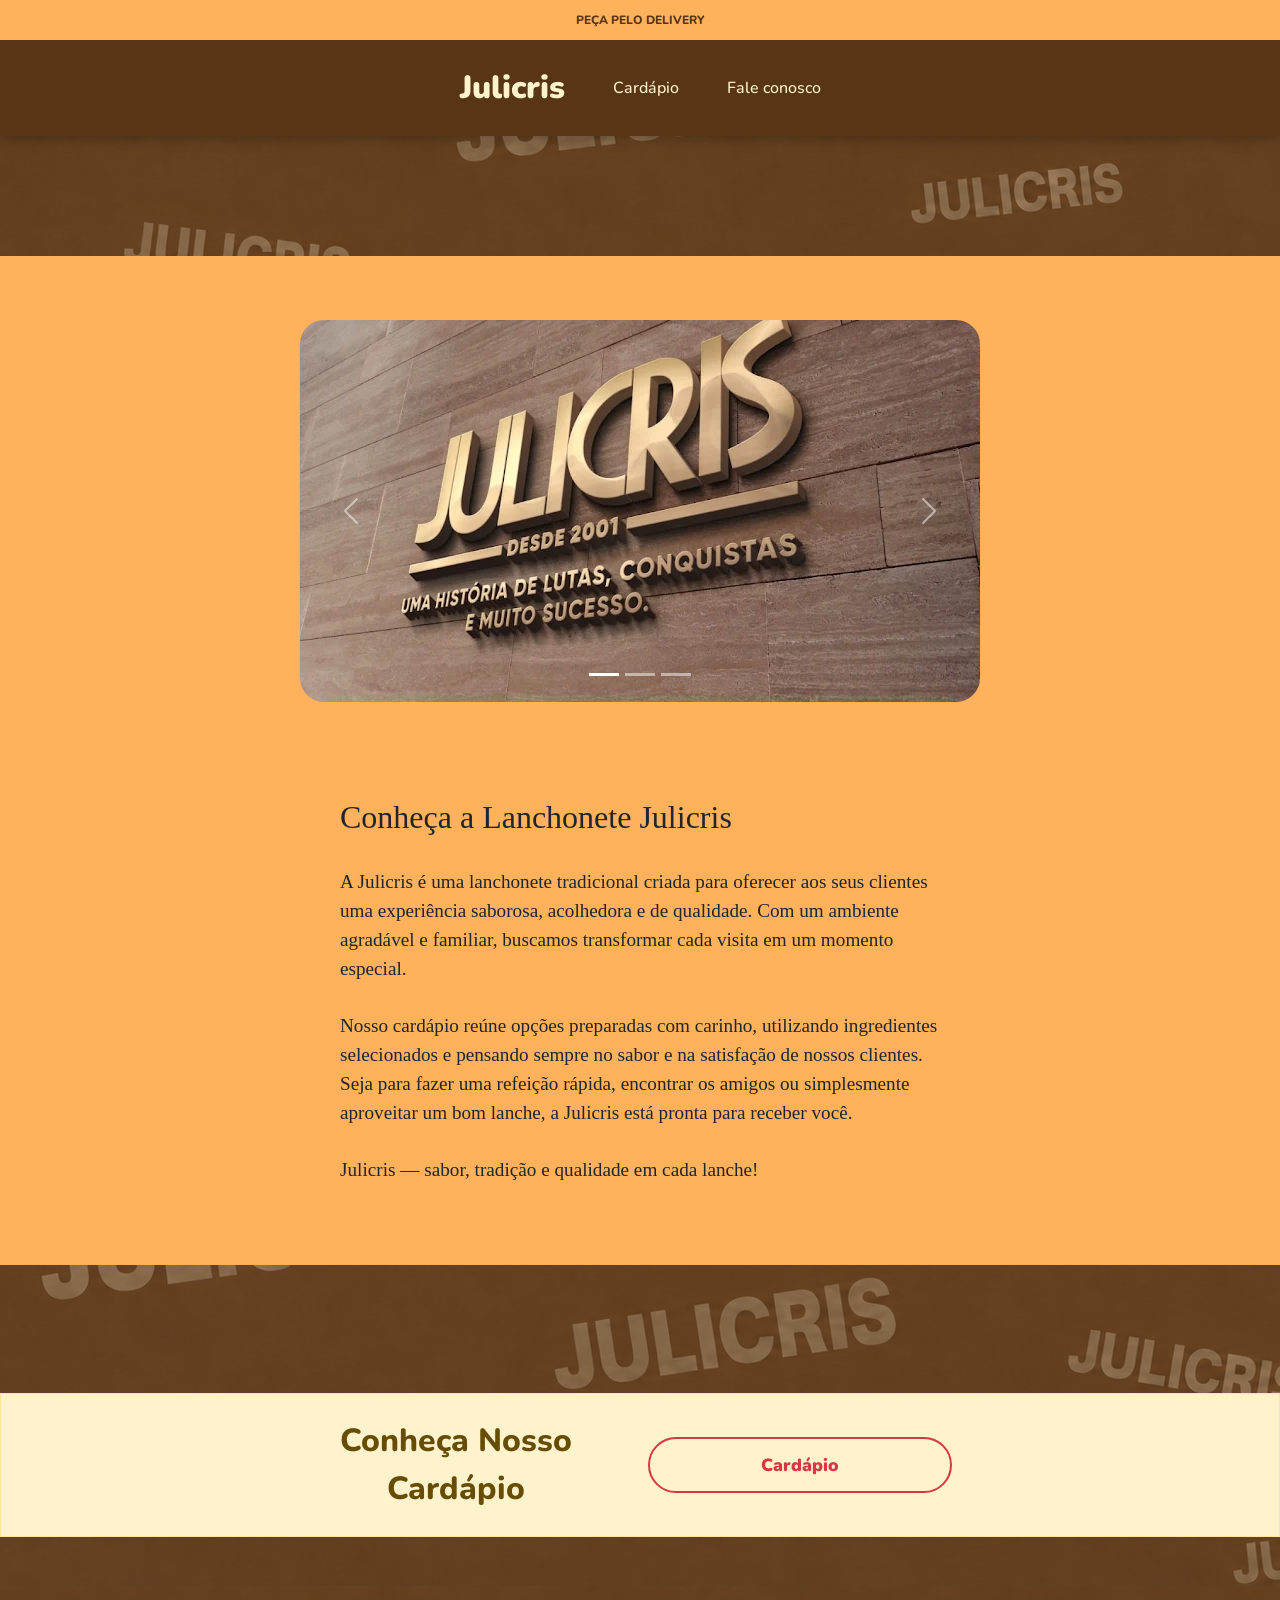
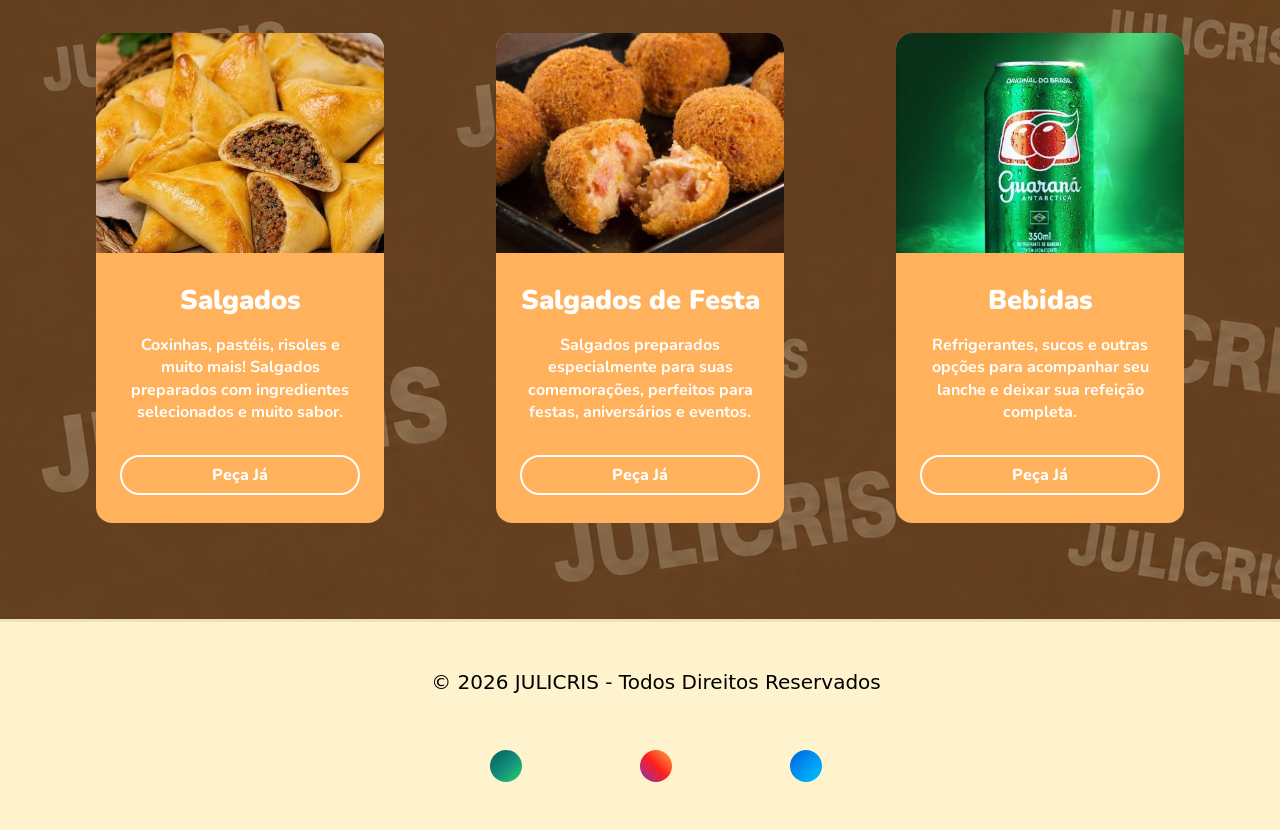
==== commit 419f23fd: "Juli Cris Finalizado" ====
--- a/index.html
+++ b/index.html
@@ -13,102 +13,149 @@
 </head>
 <body>
     <header class="nav navegacao">
-    <div id="alerta-cabecalho" class="alert alert-warning" role="alert">PEÇA PELO DELIVERY</div>
-    <div class="container p-3">
-        <div class="d-flex flex-wrap align-items-center justify-content-center justify-content-lg-start">
-        
-        <a href="/" class="d-flex align-items-center mb-2 mb-lg-0 link-body-emphasis text-decoration-none">
-            <svg class="bi me-2" width="40" height="32" role="img" aria-label="Bootstrap">
-            <use xlink:href="#bootstrap"></use>
-            </svg>
-        </a>
-        <ul class="nav col-12 col-lg-auto me-lg-auto mb-2 justify-content-center mb-md-0 nav2">
-            <li>
-            <a href="#" class="nav-link px-2 link-secondary logo">Julicris</a>
-            </li>
-            <li>
-            <a href="cardapio.html" class="nav-link px-2 link-body-emphasis">Cardápio</a>
-            </li>
-            <li>
-            <a href="#" class="nav-link px-2 link-body-emphasis">Fale conosco</a>
-            </li>
-            <li>
-            <a href="#" class="nav-link px-2 link-body-emphasis"></a>
-            </li>
-        </ul>
-
+        <div id="alerta-cabecalho" class="alert alert-warning" role="alert">PEÇA PELO DELIVERY</div>
+        <div class="container p-3">
+            <div class="d-flex flex-wrap align-items-center justify-content-center justify-content-lg-start">
+                <a href="/" class="d-flex align-items-center mb-2 mb-lg-0 link-body-emphasis text-decoration-none">
+                    <svg class="bi me-2" width="40" height="32" role="img" aria-label="Bootstrap">
+                        <use xlink:href="#bootstrap"></use>
+                    </svg>
+                </a>
+                <ul class="nav col-12 col-lg-auto me-lg-auto mb-2 justify-content-center mb-md-0 nav2">
+                    <li>
+                        <a href="#" class="nav-link px-2 link-secondary logo">Julicris</a>
+                    </li>
+                    <li>
+                        <a href="cardapio.html" class="nav-link px-2 link-body-emphasis">Cardápio</a>
+                    </li>
+                    <li>
+                        <a href="#" class="nav-link px-2 link-body-emphasis">Fale conosco</a>
+                    </li>
+                    <li>
+                        <a href="#" class="nav-link px-2 link-body-emphasis"></a>
+                    </li>
+                </ul>
+            </div>
         </div>
-    </div>
     </header>
     <main>
         <div class="sobre">
             <div id="carouselExampleIndicators" class="carousel slide">
-            <div class="carousel-indicators">
-                <button type="button" data-bs-target="#carouselExampleIndicators" data-bs-slide-to="0" class="active" aria-current="true" aria-label="Slide 1"></button>
-                <button type="button" data-bs-target="#carouselExampleIndicators" data-bs-slide-to="1" aria-label="Slide 2"></button>
-                <button type="button" data-bs-target="#carouselExampleIndicators" data-bs-slide-to="2" aria-label="Slide 3"></button>
-            </div>
-            <div class="carousel-inner">
-                <div class="carousel-item active">
-                <img src="assets/images/unnamed.webp" class="d-blocks w-100" alt="...">
+                <div class="carousel-indicators">
+                    <button type="button" data-bs-target="#carouselExampleIndicators" data-bs-slide-to="0" class="active" aria-current="true" aria-label="Slide 1"></button>
+                    <button type="button" data-bs-target="#carouselExampleIndicators" data-bs-slide-to="1" aria-label="Slide 2"></button>
+                    <button type="button" data-bs-target="#carouselExampleIndicators" data-bs-slide-to="2" aria-label="Slide 3"></button>
                 </div>
-                <div class="carousel-item">
-                <img src="..." class="d-blocks w-100" alt="...">
+                <div class="carousel-inner">
+                    <div class="carousel-item active">
+                        <img src="assets/images/unnamed.webp" class="d-blocks w-100" alt="...">
+                    </div>
+                    <div class="carousel-item">
+                        <img src="..." class="d-blocks w-100" alt="...">
+                    </div>
+                    <div class="carousel-item">
+                        <img src="..." class="d-blocks w-100" alt="...">
+                    </div>
                 </div>
-                <div class="carousel-item">
-                <img src="..." class="d-blocks w-100" alt="...">
-                </div>
-            </div>
-            <button class="carousel-control-prev" type="button" data-bs-target="#carouselExampleIndicators" data-bs-slide="prev">
-                <span class="carousel-control-prev-icon" aria-hidden="true"></span>
-                <span class="visually-hidden">Previous</span>
-            </button>
-            <button class="carousel-control-next" type="button" data-bs-target="#carouselExampleIndicators" data-bs-slide="next">
-                <span class="carousel-control-next-icon" aria-hidden="true"></span>
-                <span class="visually-hidden">Next</span>
-            </button>
+                <button class="carousel-control-prev" type="button" data-bs-target="#carouselExampleIndicators" data-bs-slide="prev">
+                    <span class="carousel-control-prev-icon" aria-hidden="true"></span>
+
+                    <span class="visually-hidden">
+                        Previous
+                    </span>
+                </button>
+                <button class="carousel-control-next" type="button" data-bs-target="#carouselExampleIndicators" data-bs-slide="next">
+                    <span class="carousel-control-next-icon" aria-hidden="true"></span>
+                    <span class="visually-hidden">
+                        Next
+                    </span>
+                </button>
             </div>
             <div class="sobre-texto">
-                <h2>Conheça a Lanchonete Julicris</h2>
+                <h2>
+                    Conheça a Lanchonete Julicris
+                </h2>
                 <p>A Julicris é uma lanchonete tradicional criada para oferecer aos seus clientes uma experiência saborosa, acolhedora e de qualidade. Com um ambiente agradável e familiar, buscamos transformar cada visita em um momento especial.<br><br>Nosso cardápio reúne opções preparadas com carinho, utilizando ingredientes selecionados e pensando sempre no sabor e na satisfação de nossos clientes. Seja para fazer uma refeição rápida, encontrar os amigos ou simplesmente aproveitar um bom lanche, a Julicris está pronta para receber você.<br><br>Julicris — sabor, tradição e qualidade em cada lanche!</p>
             </div>
         </div>
-        <div id="alerta-cardapio" class="alert alert-warning" role="alert"><span class="cnc"><div class="cn">Conheça Nosso</div> <div class="cn2">Cardápio</div></span><a href="cardapio.html"><button type="button" href="cardapio.html" class="btn btn-outline-danger">Cardápio</button></a></div>
+        <div id="alerta-cardapio" class="alert alert-warning" role="alert">
+            <span class="cnc">
+                <div class="cn">
+                    Conheça Nosso
+                </div>
+                <div class="cn2">
+                    Cardápio
+                </div>
+            </span>
+            <a href="cardapio.html">
+                <button type="button" class="btn btn-outline-danger">
+                    Cardápio
+                </button>
+            </a>
+        </div>
         <div class="cards-cardapio">
             <div class="card" style="width: 18rem;">
-                <img src="assets/images/assado de carne.jpeg" class="card-img-top" alt="...">
+                <img src="assets/images/assado de carne.jpeg" class="card-img-top" alt="Salgados">
                 <div class="card-body">
-                    <h5 class="card-title">Salgados</h5>
-                    <p class="card-text">Coxinhas, pastéis, risoles e muito mais! Salgados preparados com ingredientes selecionados e muito sabor.</p>
-                    <a href="#" class="btn btn-primary">Peça Já</a>
+                    <h5 class="card-title">
+                        Salgados
+                    </h5>
+                    <p class="card-text">
+                        Coxinhas, pastéis, risoles e muito mais! Salgados preparados com ingredientes selecionados e muito sabor.
+                    </p>
+                    <a href="#" class="btn btn-primary">
+                        Peça Já
+                    </a>
                 </div>
             </div>
             <div class="card" style="width: 18rem;">
-                <img src="assets/images/bolinha_de_presunto.jpeg" class="card-img-top" alt="...">
+                <img src="assets/images/bolinha_de_presunto.jpeg" class="card-img-top" alt="Salgados de Festa">
                 <div class="card-body">
-                    <h5 class="card-title">Salgados de Festa</h5>
-                    <p class="card-text">Salgados preparados especialmente para suas comemorações, perfeitos para festas, aniversários e eventos.</p>
-                    <a href="#" class="btn btn-primary">Peça Já</a>
+                    <h5 class="card-title">
+                        Salgados de Festa
+                    </h5>
+                    <p class="card-text">
+                        Salgados preparados especialmente para suas comemorações, perfeitos para festas, aniversários e eventos.
+                    </p>
+                    <a href="#" class="btn btn-primary">
+                        Peça Já
+                    </a>
                 </div>
             </div>
             <div class="card" style="width: 18rem;">
-                <img src="assets/images/guarana_aura.jpg" class="card-img-top" alt="...">
+                <img src="assets/images/guarana_aura.jpg" class="card-img-top" alt="Bebidas">
                 <div class="card-body">
-                    <h5 class="card-title">Bebidas</h5>
-                    <p class="card-text">Refrigerantes, sucos e outras opções para acompanhar seu lanche e deixar sua refeição completa.</p>
-                    <a href="#" class="btn btn-primary">Peça Já</a>
+                    <h5 class="card-title">
+                        Bebidas
+                    </h5>
+                    <p class="card-text">
+                        Refrigerantes, sucos e outras opções para acompanhar seu lanche e deixar sua refeição completa.
+                    </p>
+                    <a href="#" class="btn btn-primary">
+                        Peça Já
+                    </a>
                 </div>
             </div>
         </div>
     </main>
     <footer>
         <ul>
-            <li><h5 id="redes_sociais">© 2026 JULICRIS - Todos Direitos Reservados </h5></li>
+            <li>
+                <h5 id="redes_sociais">
+                    © 2026 JULICRIS - Todos Direitos Reservados
+                </h5>
+            </li>
             <li>
                 <div class="botoes">
-                    <a href="https://api.whatsapp.com/send?phone=553291640246" target="_blank"><h1 class="fa-brands fa-whatsapp"></h1></a>
-                    <a href="https://www.instagram.com/julicrisjf/" target="_blank"><h1 class="fa-brands fa-instagram"></h1></a>
-                    <a href="https://www.facebook.com/julicrisjf/mentions/" target="_blank"><h1 class="fa-brands fa-facebook" ></h1></a>
+                    <a href="https://api.whatsapp.com/send?phone=553291640246" target="_blank">
+                        <h1 class="fa-brands fa-whatsapp"></h1>
+                    </a>
+                    <a href="https://www.instagram.com/julicrisjf/" target="_blank">
+                        <h1 class="fa-brands fa-instagram"></h1>
+                    </a>
+                    <a href="https://www.facebook.com/julicrisjf/mentions/" target="_blank">
+                        <h1 class="fa-brands fa-facebook"></h1>
+                    </a>
                 </div>
             </li>
         </ul>
@@ -116,4 +163,4 @@
     <script src="https://cdn.jsdelivr.net/npm/@popperjs/core@2.11.8/dist/umd/popper.min.js" integrity="sha384-I7E8VVD/ismYTF4hNIPjVp/Zjvgyol6VFvRkX/vR+Vc4jQkC+hVqc2pM8ODewa9r" crossorigin="anonymous"></script>
     <script src="https://cdn.jsdelivr.net/npm/bootstrap@5.3.8/dist/js/bootstrap.min.js" integrity="sha384-G/EV+4j2dNv+tEPo3++6LCgdCROaejBqfUeNjuKAiuXbjrxilcCdDz6ZAVfHWe1Y" crossorigin="anonymous"></script>
 </body>
-</html> +</html>
--- a/assets/css/style.css
+++ b/assets/css/style.css
@@ -1,18 +1,18 @@
-*{
+* {
     margin: 0;
     padding: 0;
     box-sizing: border-box;
 }
 
-:root{
+:root {
     --bg-nav: rgb(88, 54, 21);
     --bg-button: #db8400;
     --bg-section: #6b4425;
-    --bg-caixas:rgba(0, 0, 0, 0.5);
+    --bg-caixas: rgba(0, 0, 0, 0.5);
     --bg-footer: rgb(104, 63, 25);
     --bg-botoes: rgba(0, 0, 0, 0.8);
     --text-color: #ffffff;
-    --text-color2: #000000; 
+    --text-color2: #000000;
     --text-color3: rgb(240, 145, 2);
     --line-color: #a37f48;
     --line-color2: rgba(212, 198, 150, 0.404);
@@ -20,7 +20,7 @@
     --julicris: rgb(255, 123, 0, 1);
     --whatsapp: linear-gradient(135deg, #075e54, #128c7e, #25d366);
     --instagram: linear-gradient(45deg, #833ab4, #fd1d1d, #fcb045);
-    --facebook: linear-gradient(135deg, #0062e0, #00c6ff); 
+    --facebook: linear-gradient(135deg, #0062e0, #00c6ff);
 }
 
 header {
@@ -30,13 +30,14 @@
     z-index: 1001;
 }
 
-body{
+body {
     height: 100vh;
     background-image: url(../images/fundo_banner2_cardapio.png);
 }
 
-.navegacao{
-    background-color: rgb(240, 240, 240);
+.navegacao {
+    background-color: #583615;
+    box-shadow: 0 3px 12px rgba(0, 0, 0, 0.25);
 }
 
 .nav2 {
@@ -48,29 +49,55 @@
     font-weight: 500;
 }
 
+.nav2 a {
+    color: #fff3cd !important;
+    transition: 0.3s ease-in-out;
+}
+
+.nav2 a:hover {
+    color: #ffb15c !important;
+}
+
+.logo {
+    font-size: 2rem;
+    font-family: "Nunito";
+    color: #ff8a00 !important;
+    font-weight: 900;
+}
+
 header .container {
     display: flex;
     justify-content: center;
 }
 
-.logo{
-    font-size: 2rem;
-    font-family: "Nunito";
-    color: #BF9B7A !important;
-}
-
-.caixa{
+#alerta-cabecalho {
+    display: flex;
+    margin-bottom: 0;
+    padding: 0.7rem;
+    justify-content: center;
+    font-family: "Nunito";
+    font-size: 0.75rem;
+    font-weight: 800;
+    border-radius: 0;
+    width: 100%;
+    background-color: #ffb15c;
+    color: #583615;
+    border: none;
+}
+
+.caixa {
     border-radius: 6%;
     margin-top: 20%;
 }
 
-.sobre{
+.sobre {
     display: flex;
     justify-content: center;
     gap: 6rem;
     z-index: -1;
     position: relative;
     margin-top: 16rem;
+    padding: 4rem 2rem;
     align-items: center;
     flex-wrap: wrap;
     font-family: 'Familjen Grotesk';
@@ -86,25 +113,13 @@
     margin-bottom: 2rem;
 }
 
-#alerta-cabecalho {
-    display: flex;
-    margin-bottom: 0px;
+#alerta-cardapio {
+    display: flex;
+    margin-bottom: 0;
     padding: 0.7rem;
     justify-content: center;
-    font-family: "Nunito";
-    font-size: 0.75rem;
-    font-weight: 800;
-    border-radius: 0px;
-    width: 100%;
-}
-
-#alerta-cardapio {
-    display: flex;
-    margin-bottom: 0px;
-    padding: 0.7rem;
-    justify-content: center;
     gap: 4rem;
-    border-radius: 0px;
+    border-radius: 0;
     width: 100%;
     margin-top: 8rem;
     height: 9rem;
@@ -128,7 +143,7 @@
     font-size: 1.1rem;
 }
 
-.cn2, .cn{
+.cn2, .cn {
     display: flex;
     width: 100%;
     justify-content: center;
@@ -150,7 +165,7 @@
     border: none;
     border-radius: 1rem;
     overflow: hidden;
-    background-color: #ffb15c;,
+    background-color: #ffb15c;
 }
 
 .card-img-top {
@@ -222,7 +237,7 @@
     border-top: 3px solid var(--line-color2);
 }
 
-footer ul a{
+footer ul a {
     color: var(--text-color);
     text-decoration: none;
     display: flex;
@@ -237,33 +252,37 @@
     gap: 3rem;
     flex-wrap: wrap;
 }
-.botoes{
+
+.botoes {
     display: flex;
     justify-content: space-around;
     flex-wrap: wrap;
 }
 
-.fa-whatsapp{
+.fa-whatsapp {
     background: var(--whatsapp);
     padding: 1rem;
     border-radius: 1rem;
     font-size: 2.5rem;
-    transition:0.3s ease-in-out;
-}
-.fa-instagram{
+    transition: 0.3s ease-in-out;
+}
+
+.fa-instagram {
     background: var(--instagram);
     padding: 1rem;
     border-radius: 1rem;
     font-size: 2.5rem;
     transition: 0.3s ease-in-out;
 }
-.fa-facebook{
+
+.fa-facebook {
     background: var(--facebook);
     padding: 1rem;
     border-radius: 1rem;
     font-size: 2.5rem;
     transition: 0.3s ease-in-out;
 }
-.fa-facebook:hover, .fa-instagram:hover, .fa-whatsapp:hover{
-    transform:scale(1.2);
+
+.fa-facebook:hover, .fa-instagram:hover, .fa-whatsapp:hover {
+    transform: scale(1.2);
 }
